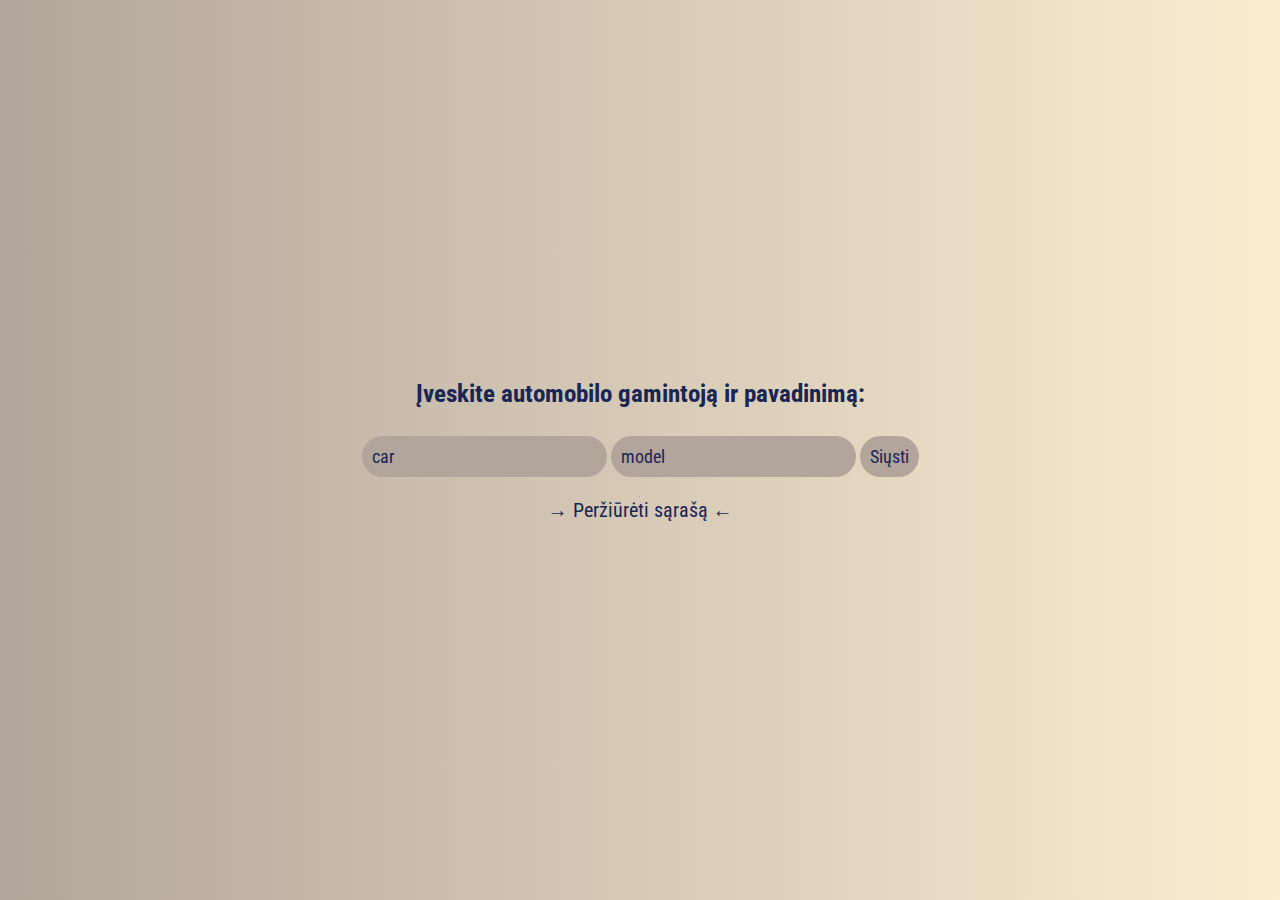
==== index.html @ 98c6454e "JS20" ====
<!DOCTYPE html>
<html lang="en">
<head>
    <meta charset="UTF-8">
    <meta name="viewport" content="width=device-width, initial-scale=1.0">
    <title>JS 20</title>
    <link rel="stylesheet" href="style.css">
    <link rel="stylesheet" href="https://cdnjs.cloudflare.com/ajax/libs/font-awesome/6.5.1/css/all.min.css" integrity="sha512-DTOQO9RWCH3ppGqcWaEA1BIZOC6xxalwEsw9c2QQeAIftl+Vegovlnee1c9QX4TctnWMn13TZye+giMm8e2LwA==" crossorigin="anonymous" referrerpolicy="no-referrer" />
</head>
<body>
    <h1>Įveskite automobilo gamintoją ir pavadinimą: </h1>
    <h2><i class="fa-solid fa-car-side"></i> 
        <i class="fa-solid fa-truck"></i> 
        <i class="fa-solid fa-motorcycle"></i> 
    </h2>
    <form id="form">
        <input id="car" type="text" placeholder="car">
        <input id="model" type="text" placeholder="model">
        <input type="submit" value="Siųsti">
    </form>
    <br><hr>
    <a href="index2.html">→ Peržiūrėti sąrašą ←</a>
    <script src="script.js"></script>
</body>
</html>
---- style.css ----
@import url('https://fonts.googleapis.com/css2?family=Roboto+Condensed:wght@400;700&display=swap');

* {
    padding: 0;
    margin: 0;
    box-sizing: border-box;
    font-family: "Roboto Condensed";
   
}

body {
    min-width: 100vh;
    min-height: 100vh;
    display: flex;
    height: 100vh;
    flex-direction: column;
    justify-content: center;
    align-items: center;
    background: linear-gradient(90deg, #B2A59B, #FAEED1);
    color: #192655;
}

h1 {
    font-size: 25px;
}

i {
    padding: 20px;
}

i:hover {
    color: #4F6F52;
    text-shadow: 20px 20px 20px #4F6F52;
}

a {
    text-decoration: none;
    color: #192655;
    font-size: 20px;
}

a:hover {
    color: #4F6F52;
    font-weight: 700;
    text-shadow: 5px 5px 5px #4F6F52;
}

input {
    border: none;
    outline: none;
    border-radius: 35px;
    font-size: 18px;
    padding: 10px;
    background-color: #B2A59B;
    color: #192655;
}

input::placeholder{
    color: #192655;
}
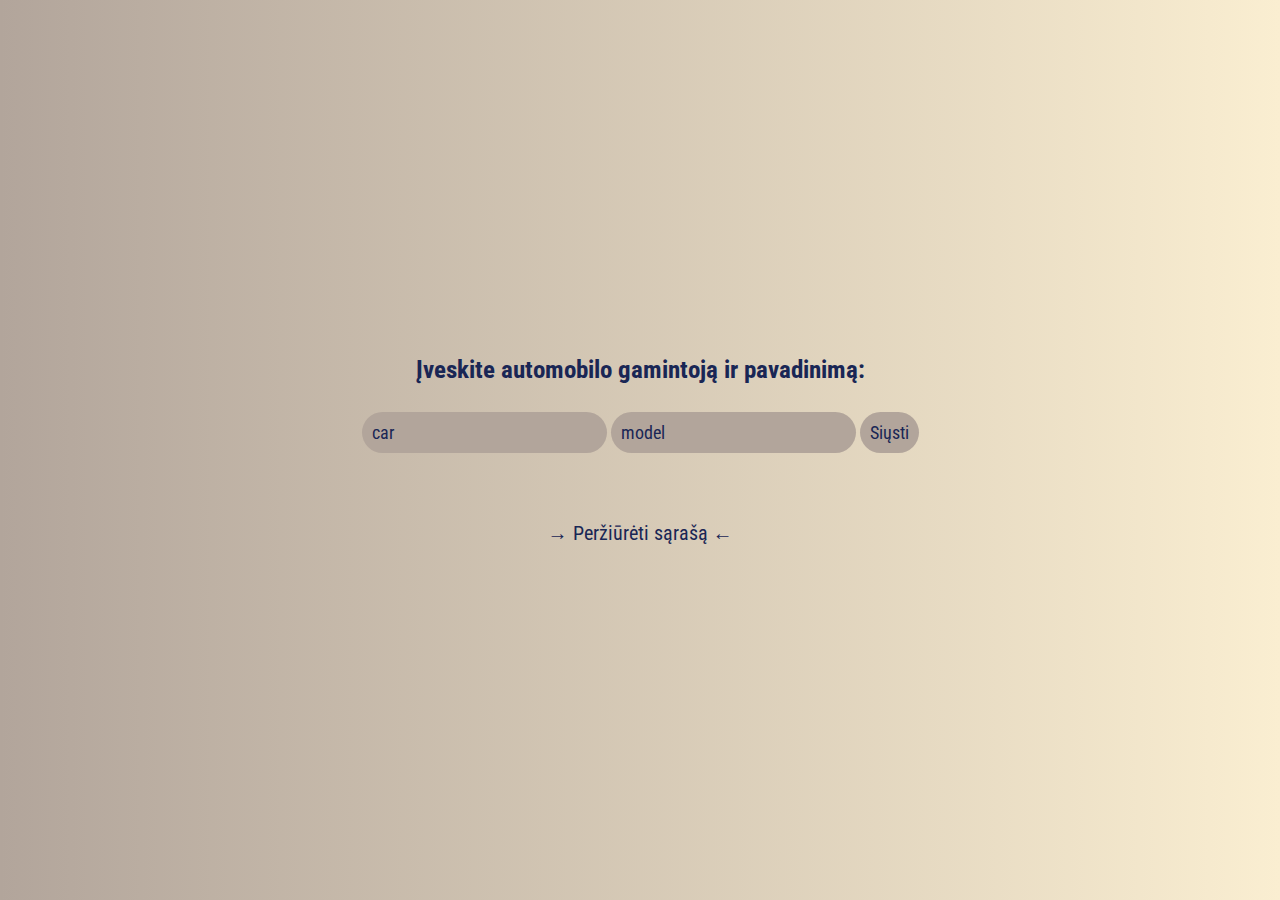
==== commit a008f3f3: "JS20" ====
--- a/index.html
+++ b/index.html
@@ -18,7 +18,9 @@
         <input id="model" type="text" placeholder="model">
         <input type="submit" value="Siųsti">
     </form>
-    <br><hr>
+    <br>
+    <div id="notification"></div>
+    <br>
     <a href="index2.html">→ Peržiūrėti sąrašą ←</a>
     <script src="script.js"></script>
 </body>
--- a/style.css
+++ b/style.css
@@ -58,3 +58,22 @@
 input::placeholder{
     color: #192655;
 }
+
+#notification {
+    margin-top: 10px;
+    padding: 10px;
+    text-align: center;
+    font-weight: bold;
+}
+
+#notification.success {
+    background-color: #4f6f52ef;
+    color: white;
+    border-radius: 30px;
+}
+
+#notification.error {
+    background-color: #f44336b0;
+    border-radius: 30px;
+    color: white;
+}